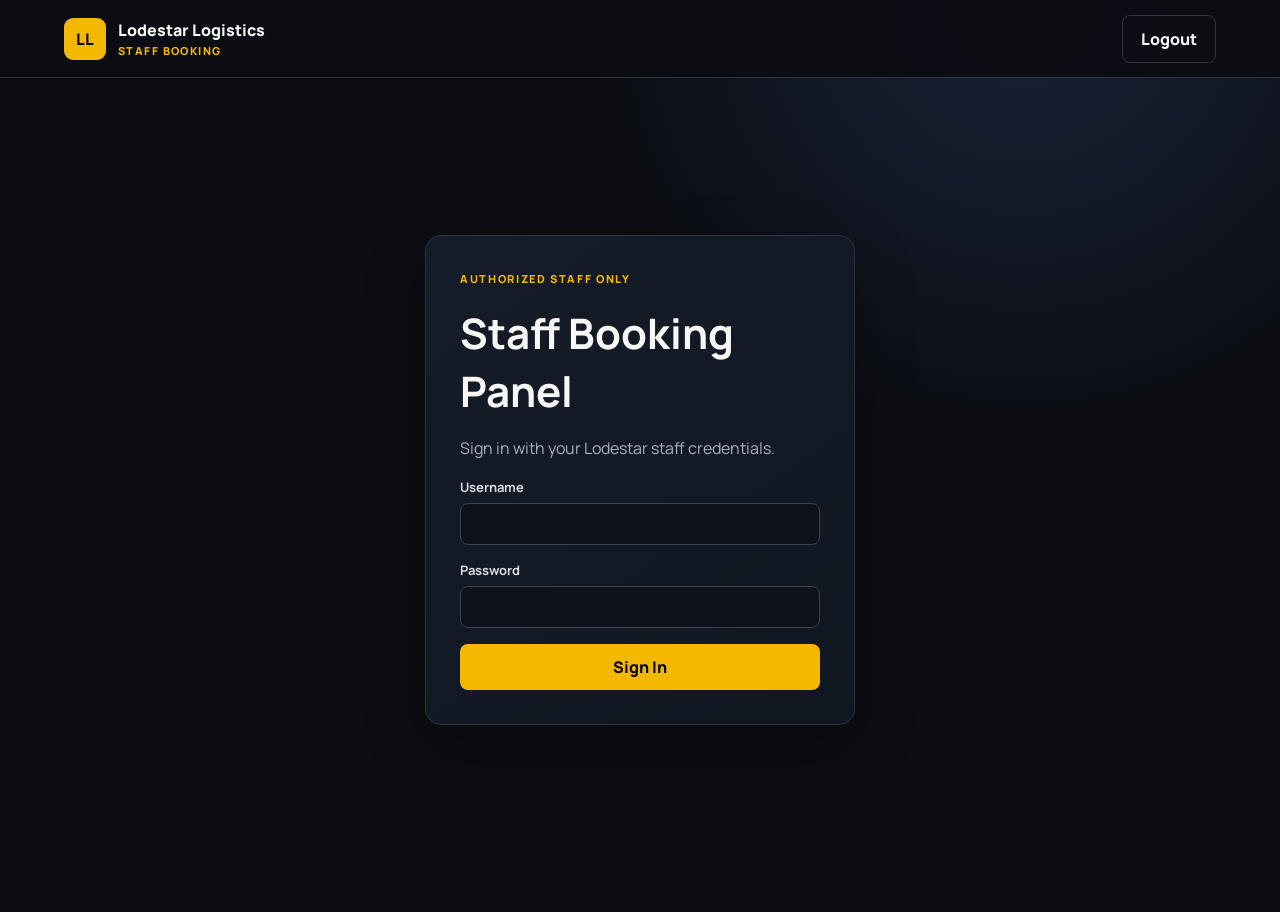
==== static/staff.html @ efba17d9 "Add secure staff booking panel with production guard" ====
<!doctype html>
<html lang="en">
<head>
  <meta charset="utf-8" />
  <meta name="viewport" content="width=device-width, initial-scale=1" />
  <meta name="robots" content="noindex, nofollow" />
  <title>Lodestar Logistics | Staff Booking</title>
  <link rel="preconnect" href="https://fonts.googleapis.com" />
  <link rel="preconnect" href="https://fonts.gstatic.com" crossorigin />
  <link href="https://fonts.googleapis.com/css2?family=Manrope:wght@400;500;600;700;800&display=swap" rel="stylesheet" />
  <link rel="stylesheet" href="/static/staff.css" />
</head>
<body>
  <header class="staff-header">
    <a class="staff-brand" href="/" aria-label="Lodestar Logistics home">
      <span class="brand-mark">LL</span>
      <span>Lodestar Logistics<small>Staff Booking</small></span>
    </a>
    <div id="staffIdentity" class="staff-identity" hidden>
      <span id="staffUsername"></span>
      <button id="logoutButton" class="button button-quiet" type="button">Logout</button>
    </div>
  </header>

  <main>
    <section id="loginView" class="login-shell">
      <form id="loginForm" class="panel login-panel">
        <p class="eyebrow">AUTHORIZED STAFF ONLY</p>
        <h1>Staff Booking Panel</h1>
        <p>Sign in with your Lodestar staff credentials.</p>
        <label>Username<input id="staffUser" name="username" autocomplete="username" required /></label>
        <label>Password<input id="staffPassword" name="password" type="password" autocomplete="current-password" required /></label>
        <p id="loginError" class="form-error" role="alert" hidden></p>
        <button class="button button-primary" type="submit">Sign In</button>
      </form>
    </section>

    <section id="panelView" class="workspace" hidden>
      <div class="workspace-heading">
        <div><p class="eyebrow">SECURE OPERATIONS</p><h1>Quote and Book Freight</h1></div>
        <p>Bookings require a second confirmation and are submitted only from the Lodestar backend.</p>
      </div>

      <form id="staffQuoteForm" class="panel quote-form">
        <fieldset class="mode-picker">
          <legend>Freight Mode</legend>
          <label><input type="radio" name="mode" value="ltl" required /><span>LTL</span></label>
          <label><input type="radio" name="mode" value="ftl" required /><span>FTL</span></label>
          <label><input type="radio" name="mode" value="box-truck" required /><span>Box Truck</span></label>
          <label><input type="radio" name="mode" value="van" required /><span>Cargo Van</span></label>
        </fieldset>

        <div class="form-grid">
          <label>Origin ZIP<input id="originZip" inputmode="numeric" pattern="[0-9]{5}" maxlength="5" required /></label>
          <label>Destination ZIP<input id="destinationZip" inputmode="numeric" pattern="[0-9]{5}" maxlength="5" required /></label>
          <label>Pickup Date<input id="pickupDate" type="date" required /></label>
          <label>Number of Pallets<input id="pallets" type="number" min="1" step="1" required /></label>
          <label>Total Weight (lb)<input id="totalWeight" type="number" min="1" step="0.01" required /></label>
          <label>Freight Class<input id="freightClass" required /></label>
          <label>Length (in)<input id="length" type="number" min="1" step="0.01" required /></label>
          <label>Width (in)<input id="width" type="number" min="1" step="0.01" required /></label>
          <label>Height (in)<input id="height" type="number" min="1" step="0.01" required /></label>
          <label class="span-two">Commodity <small>Optional</small><input id="commodity" /></label>
        </div>

        <div class="service-grid">
          <fieldset><legend>Pickup Services</legend>
            <label><input type="checkbox" name="pickupService" value="liftgate-pickup" /> Liftgate</label>
            <label><input type="checkbox" name="pickupService" value="driver-assist-pickup" /> Driver Assistance</label>
          </fieldset>
          <fieldset><legend>Delivery Services</legend>
            <label><input type="checkbox" name="deliveryService" value="liftgate-delivery" /> Liftgate</label>
            <label><input type="checkbox" name="deliveryService" value="driver-assist-delivery" /> Driver Assistance</label>
          </fieldset>
        </div>
        <p id="quoteError" class="form-error" role="alert" hidden></p>
        <button id="quoteButton" class="button button-primary" type="submit">Get Staff Quote</button>
      </form>

      <section id="staffResults" class="results" aria-live="polite" hidden></section>
    </section>
  </main>

  <dialog id="bookingDialog" class="booking-dialog">
    <form id="bookingForm" class="booking-form">
      <div class="dialog-heading">
        <div><p class="eyebrow">SECOND CONFIRMATION</p><h2>Confirm Shipment Booking</h2></div>
        <button id="closeBooking" class="dialog-close" type="button" aria-label="Close">×</button>
      </div>
      <div id="selectedQuoteSummary" class="confirmation-summary"></div>
      <div class="booking-columns">
        <fieldset data-stop="pickup"><legend>Pickup</legend>
          <label>Company<input name="company" /></label><label>Street<input name="street" required /></label>
          <label>Suite / Dock<input name="street2" /></label><label>City<input name="city" required /></label>
          <label>State<input name="state" maxlength="2" required /></label><label>ZIP<input name="zipCode" required /></label>
          <label>Contact Name<input name="contactName" required /></label><label>Phone<input name="phone" type="tel" required /></label>
          <label>Email<input name="email" type="email" required /></label>
          <div class="time-row"><label>Window From<input name="windowFrom" type="time" /></label><label>Window To<input name="windowTo" type="time" /></label></div>
        </fieldset>
        <fieldset data-stop="delivery"><legend>Delivery</legend>
          <label>Company<input name="company" /></label><label>Street<input name="street" required /></label>
          <label>Suite / Dock<input name="street2" /></label><label>City<input name="city" required /></label>
          <label>State<input name="state" maxlength="2" required /></label><label>ZIP<input name="zipCode" required /></label>
          <label>Contact Name<input name="contactName" required /></label><label>Phone<input name="phone" type="tel" required /></label>
          <label>Email<input name="email" type="email" required /></label>
          <div class="time-row"><label>Window From<input name="windowFrom" type="time" /></label><label>Window To<input name="windowTo" type="time" /></label></div>
        </fieldset>
      </div>
      <div class="form-grid booking-meta">
        <label>Reference / PO<input id="bookingReference" /></label>
        <label class="span-two">Special Instructions<textarea id="bookingNotes" rows="3"></textarea></label>
      </div>
      <div class="confirmation-warning"><strong>This action books the selected shipment.</strong><span>Review the carrier, price, addresses, contacts, and load details before confirming.</span></div>
      <div id="bookingDisabledNotice" class="booking-disabled" role="status" hidden>Production booking is currently disabled.</div>
      <p id="bookingError" class="form-error" role="alert" hidden></p>
      <button id="confirmBooking" class="button button-danger" type="submit">Confirm Booking</button>
    </form>
  </dialog>

  <script src="/static/staff.js" defer></script>
</body>
</html>
---- static/staff.css ----
:root { --black:#0b0d12; --panel:#111721; --panel-alt:#151c27; --line:#2c3441; --white:#f7f7f5; --muted:#a9b0bc; --yellow:#f4b800; --red:#e01e37; --blue:#2563eb; }
* { box-sizing:border-box; }
body { margin:0; min-height:100vh; color:var(--white); background:radial-gradient(circle at 80% 0,#182339 0,transparent 32%),var(--black); font-family:Manrope,system-ui,sans-serif; }
button,input,textarea { font:inherit; }
.staff-header { min-height:78px; display:flex; align-items:center; justify-content:space-between; gap:20px; padding:14px clamp(20px,5vw,72px); border-bottom:1px solid var(--line); background:rgba(11,13,18,.92); }
.staff-brand { display:flex; align-items:center; gap:12px; color:var(--white); text-decoration:none; font-weight:800; }
.staff-brand small { display:block; margin-top:2px; color:var(--yellow); font-size:11px; letter-spacing:.13em; text-transform:uppercase; }
.brand-mark { display:grid; place-items:center; width:42px; height:42px; border-radius:9px; color:var(--black); background:var(--yellow); font-weight:900; }
.staff-identity { display:flex; align-items:center; gap:14px; color:var(--muted); }
main { width:min(1180px,calc(100% - 32px)); margin:0 auto; padding:42px 0 72px; }
.login-shell { min-height:calc(100vh - 180px); display:grid; place-items:center; }
.panel { border:1px solid var(--line); border-radius:16px; background:linear-gradient(145deg,var(--panel-alt),var(--panel)); box-shadow:0 22px 60px rgba(0,0,0,.3); }
.login-panel { width:min(430px,100%); display:grid; gap:16px; padding:34px; }
.login-panel h1,.workspace-heading h1 { margin:0; font-size:clamp(28px,4vw,42px); }
.login-panel p,.workspace-heading p { margin:0; color:var(--muted); line-height:1.6; }
.eyebrow { margin:0; color:var(--yellow)!important; font-size:11px; font-weight:800; letter-spacing:.15em; }
label { display:grid; gap:7px; color:#d9dde4; font-size:13px; font-weight:700; }
label small { color:var(--muted); font-weight:500; }
input,textarea { width:100%; min-width:0; border:1px solid #3a4351; border-radius:8px; padding:11px 12px; color:var(--white); background:#0d121a; outline:none; }
input:focus,textarea:focus { border-color:var(--yellow); box-shadow:0 0 0 3px rgba(244,184,0,.12); }
.button { border:0; border-radius:8px; padding:12px 18px; cursor:pointer; font-weight:800; }
.button:disabled { cursor:not-allowed; opacity:.55; }
.button-primary { color:var(--black); background:var(--yellow); }
.button-danger { color:white; background:var(--red); }
.button-quiet { border:1px solid var(--line); color:var(--white); background:transparent; }
.workspace-heading { display:flex; align-items:end; justify-content:space-between; gap:28px; margin-bottom:24px; }
.workspace-heading > p { max-width:480px; }
.quote-form { padding:26px; }
fieldset { min-width:0; margin:0; border:1px solid var(--line); border-radius:11px; }
legend { padding:0 8px; color:var(--yellow); font-size:12px; font-weight:800; text-transform:uppercase; letter-spacing:.08em; }
.mode-picker { display:grid; grid-template-columns:repeat(4,minmax(0,1fr)); gap:10px; padding:12px; }
.mode-picker label { position:relative; display:block; }
.mode-picker input { position:absolute; opacity:0; }
.mode-picker span { display:block; padding:13px; border:1px solid var(--line); border-radius:8px; text-align:center; cursor:pointer; }
.mode-picker input:checked + span { border-color:var(--yellow); color:var(--yellow); background:rgba(244,184,0,.08); }
.form-grid { display:grid; grid-template-columns:repeat(3,minmax(0,1fr)); gap:16px; margin-top:22px; }
.span-two { grid-column:span 2; }
.service-grid { display:grid; grid-template-columns:1fr 1fr; gap:16px; margin:22px 0; }
.service-grid fieldset { display:flex; flex-wrap:wrap; gap:16px; padding:14px; }
.service-grid label { display:flex; align-items:center; gap:8px; }
.service-grid input { width:auto; }
.form-error { margin:14px 0; color:#ff7c8c; font-size:13px; }
.results { margin-top:26px; }
.results-heading { display:flex; justify-content:space-between; gap:20px; margin-bottom:15px; }
.results-heading h2 { margin:0; }
.quote-grid { display:grid; grid-template-columns:repeat(3,minmax(0,1fr)); gap:14px; }
.staff-quote-card { min-width:0; display:flex; flex-direction:column; gap:14px; padding:20px; border:1px solid var(--line); border-radius:12px; background:var(--panel); }
.staff-quote-card h3,.staff-quote-card dd { margin:0; overflow-wrap:anywhere; }
.staff-quote-card h3 { font-size:18px; }
.quote-price { color:var(--yellow); font-size:29px; font-weight:800; }
.quote-facts { display:grid; gap:9px; margin:0; }
.quote-facts div { display:flex; justify-content:space-between; gap:15px; border-bottom:1px solid var(--line); padding-bottom:8px; }
.quote-facts dt { color:var(--muted); font-size:12px; }
.quote-facts dd { text-align:right; font-size:13px; }
.staff-quote-card .button { margin-top:auto; }
.booking-dialog { width:min(1050px,calc(100% - 24px)); max-height:92vh; padding:0; border:1px solid var(--line); border-radius:16px; color:var(--white); background:var(--panel); }
.booking-dialog::backdrop { background:rgba(0,0,0,.8); }
.booking-form { padding:26px; }
.dialog-heading { display:flex; align-items:start; justify-content:space-between; gap:20px; }
.dialog-heading h2 { margin:5px 0 0; }
.dialog-close { border:0; color:var(--white); background:transparent; cursor:pointer; font-size:30px; }
.confirmation-summary { display:grid; grid-template-columns:repeat(4,minmax(0,1fr)); gap:10px; margin:20px 0; }
.confirmation-summary div { min-width:0; padding:12px; border:1px solid var(--line); border-radius:8px; }
.confirmation-summary span { display:block; color:var(--muted); font-size:11px; text-transform:uppercase; }
.confirmation-summary strong { display:block; margin-top:5px; overflow-wrap:anywhere; }
.booking-columns { display:grid; grid-template-columns:1fr 1fr; gap:16px; }
.booking-columns fieldset { display:grid; grid-template-columns:1fr 1fr; gap:12px; padding:16px; }
.booking-columns fieldset > label:first-of-type,.booking-columns fieldset > label:nth-of-type(2),.booking-columns fieldset > label:nth-of-type(3),.booking-columns fieldset > label:nth-of-type(7),.booking-columns fieldset > label:nth-of-type(9),.time-row { grid-column:1/-1; }
.time-row { display:grid; grid-template-columns:1fr 1fr; gap:12px; }
.booking-meta { grid-template-columns:1fr 1fr; }
.confirmation-warning { display:flex; flex-direction:column; gap:4px; margin:20px 0; padding:14px; border-left:3px solid var(--red); background:rgba(224,30,55,.08); }
.confirmation-warning span { color:var(--muted); font-size:13px; }
.booking-disabled { margin:20px 0; padding:14px; border:1px solid var(--yellow); border-radius:8px; color:var(--yellow); background:rgba(244,184,0,.08); font-weight:800; }
.booking-success { padding:25px; border:1px solid #287a51; border-radius:12px; background:rgba(40,122,81,.12); }
.booking-success h2 { margin-top:0; }
@media (max-width:850px) { .form-grid,.quote-grid { grid-template-columns:repeat(2,minmax(0,1fr)); } .mode-picker { grid-template-columns:1fr 1fr; } .booking-columns { grid-template-columns:1fr; } .confirmation-summary { grid-template-columns:1fr 1fr; } }
@media (max-width:560px) { main { width:min(100% - 20px,1180px); padding-top:24px; } .staff-header { padding:12px; } .staff-identity span { display:none; } .workspace-heading { display:block; } .workspace-heading > p { margin-top:10px; } .quote-form,.booking-form,.login-panel { padding:18px; } .form-grid,.service-grid,.quote-grid,.confirmation-summary { grid-template-columns:minmax(0,1fr); } .span-two { grid-column:auto; } .booking-columns fieldset { grid-template-columns:1fr; } .booking-columns fieldset > label,.time-row { grid-column:1/-1; } }
@media (max-width:360px) { .staff-brand > span:last-child { display:none; } }
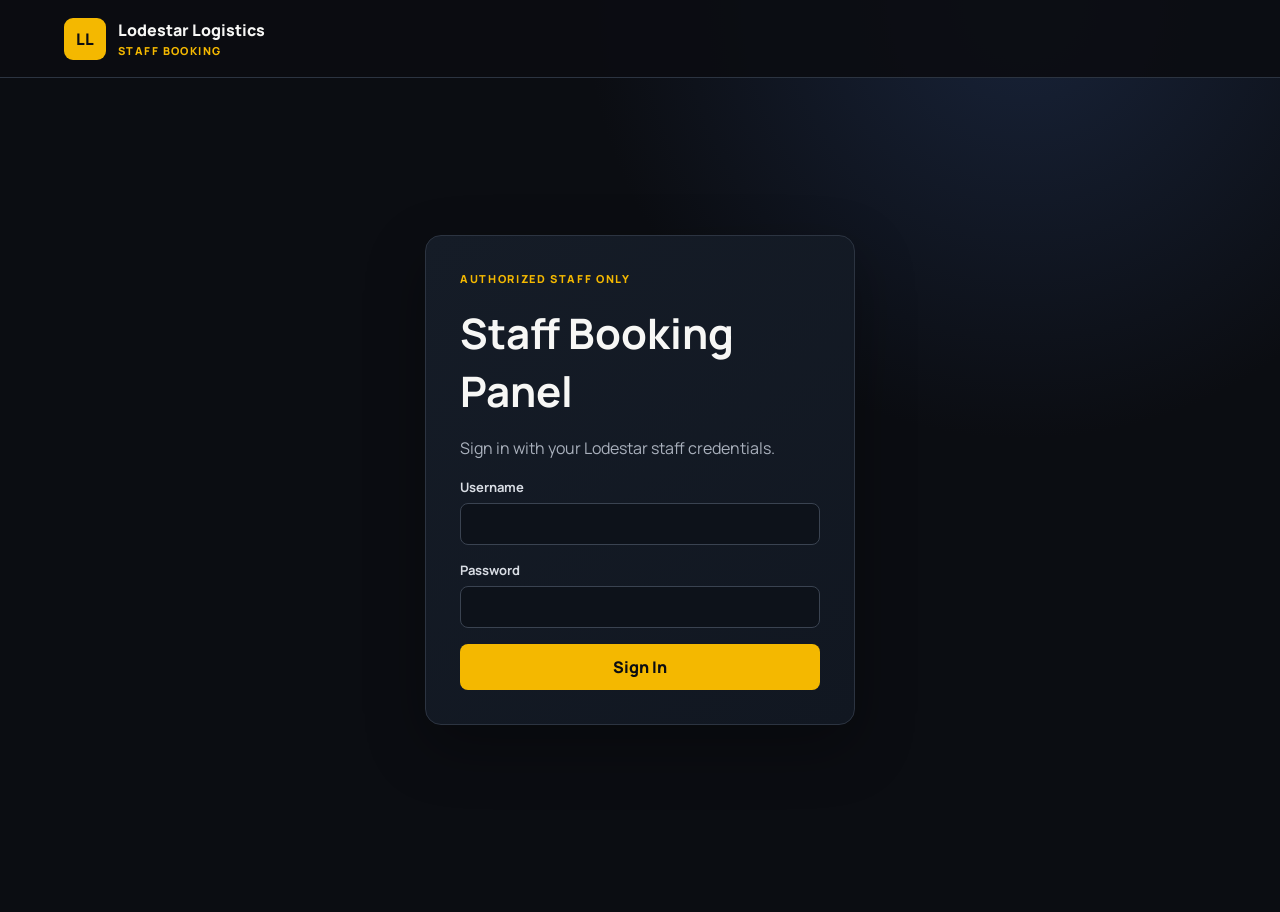
==== commit 597d3808: "a" ====
--- a/static/staff.html
+++ b/static/staff.html
@@ -23,7 +23,14 @@
   </header>
 
   <main>
-    <section id="loginView" class="login-shell">
+    <section id="authLoading" class="login-shell" aria-live="polite">
+      <div class="panel auth-loading-panel">
+        <p class="eyebrow">SECURE STAFF ACCESS</p>
+        <p>Checking staff session…</p>
+      </div>
+    </section>
+
+    <section id="loginView" class="login-shell" hidden>
       <form id="loginForm" class="panel login-panel">
         <p class="eyebrow">AUTHORIZED STAFF ONLY</p>
         <h1>Staff Booking Panel</h1>
--- a/static/staff.css
+++ b/static/staff.css
@@ -1,5 +1,6 @@
 :root { --black:#0b0d12; --panel:#111721; --panel-alt:#151c27; --line:#2c3441; --white:#f7f7f5; --muted:#a9b0bc; --yellow:#f4b800; --red:#e01e37; --blue:#2563eb; }
 * { box-sizing:border-box; }
+[hidden] { display:none !important; }
 body { margin:0; min-height:100vh; color:var(--white); background:radial-gradient(circle at 80% 0,#182339 0,transparent 32%),var(--black); font-family:Manrope,system-ui,sans-serif; }
 button,input,textarea { font:inherit; }
 .staff-header { min-height:78px; display:flex; align-items:center; justify-content:space-between; gap:20px; padding:14px clamp(20px,5vw,72px); border-bottom:1px solid var(--line); background:rgba(11,13,18,.92); }
@@ -11,6 +12,8 @@
 .login-shell { min-height:calc(100vh - 180px); display:grid; place-items:center; }
 .panel { border:1px solid var(--line); border-radius:16px; background:linear-gradient(145deg,var(--panel-alt),var(--panel)); box-shadow:0 22px 60px rgba(0,0,0,.3); }
 .login-panel { width:min(430px,100%); display:grid; gap:16px; padding:34px; }
+.auth-loading-panel { width:min(430px,100%); display:grid; gap:8px; padding:28px 34px; text-align:center; }
+.auth-loading-panel p { margin:0; color:var(--muted); }
 .login-panel h1,.workspace-heading h1 { margin:0; font-size:clamp(28px,4vw,42px); }
 .login-panel p,.workspace-heading p { margin:0; color:var(--muted); line-height:1.6; }
 .eyebrow { margin:0; color:var(--yellow)!important; font-size:11px; font-weight:800; letter-spacing:.15em; }
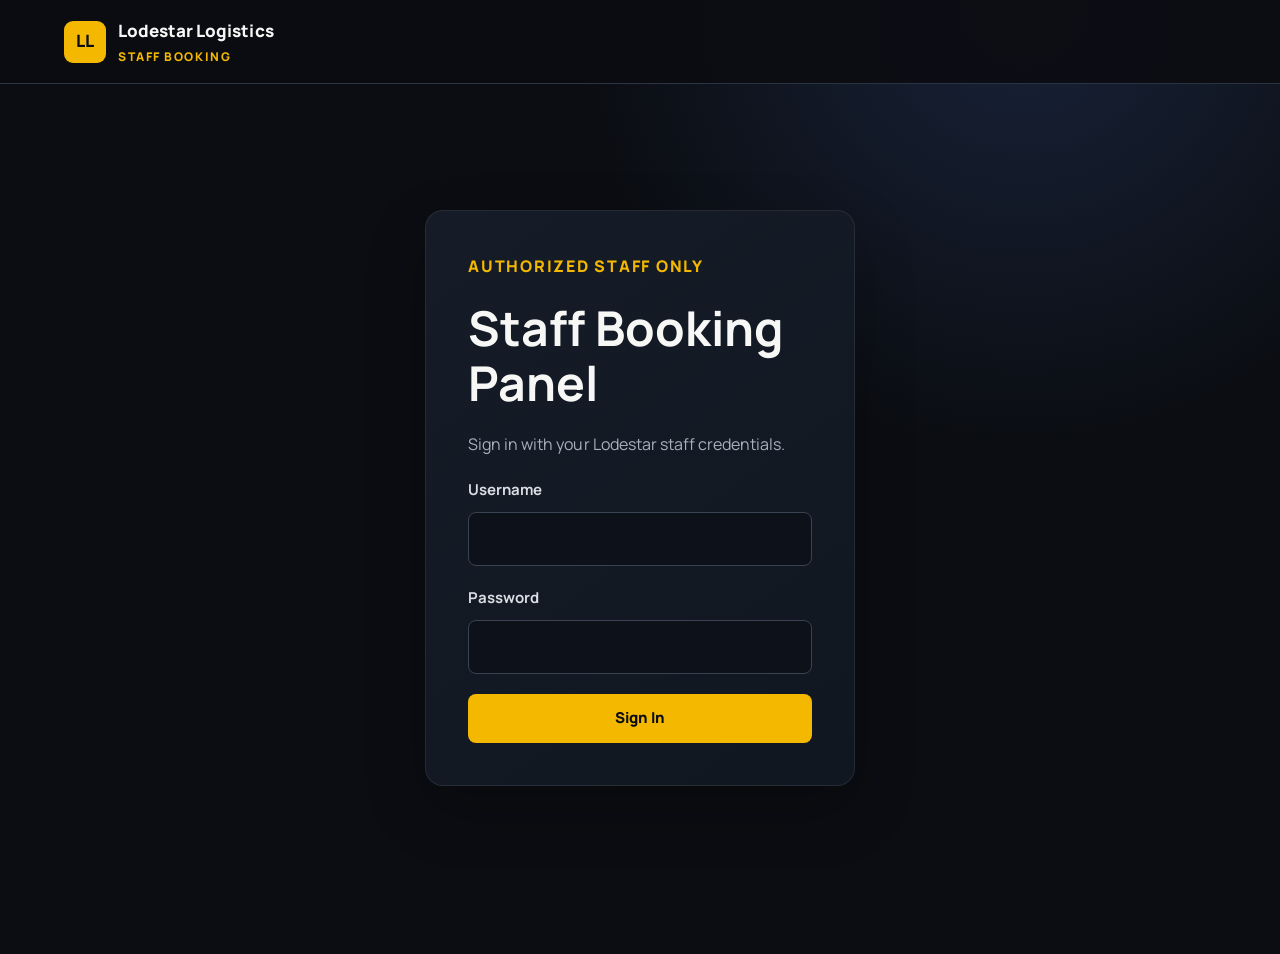
==== commit 69b3cabc: "c" ====
--- a/static/staff.html
+++ b/static/staff.html
@@ -48,6 +48,25 @@
         <p>Bookings require a second confirmation and are submitted only from the Lodestar backend.</p>
       </div>
 
+      <section class="panel customer-requests-panel">
+        <div class="customer-requests-heading">
+          <div><p class="eyebrow">CUSTOMER INTAKE</p><h2>Customer Quote Requests</h2></div>
+          <button id="refreshCustomerRequests" class="button button-quiet" type="button">Refresh</button>
+        </div>
+        <div id="requestStatusFilters" class="request-status-filters" aria-label="Filter quote requests by status">
+          <button class="request-filter is-active" type="button" data-request-filter="all" aria-pressed="true">All</button>
+          <button class="request-filter" type="button" data-request-filter="new" aria-pressed="false">New</button>
+          <button class="request-filter" type="button" data-request-filter="approved" aria-pressed="false">Approved</button>
+          <button class="request-filter" type="button" data-request-filter="rejected" aria-pressed="false">Rejected</button>
+          <button class="request-filter" type="button" data-request-filter="booked" aria-pressed="false">Booked</button>
+        </div>
+        <p id="customerRequestsMessage" class="requests-message">Loading customer quote requests…</p>
+        <div class="customer-request-columns" aria-hidden="true">
+          <span>Customer</span><span>Route</span><span>Carrier</span><span>Price</span><span>Freight Type</span><span>Date</span><span>Status</span>
+        </div>
+        <div id="customerRequestsList" class="customer-requests-list" hidden></div>
+      </section>
+
       <form id="staffQuoteForm" class="panel quote-form">
         <fieldset class="mode-picker">
           <legend>Freight Mode</legend>
@@ -88,6 +107,51 @@
     </section>
   </main>
 
+  <dialog id="requestDetailDialog" class="booking-dialog request-detail-dialog">
+    <div class="booking-form">
+      <div class="dialog-heading">
+        <div><p class="eyebrow">CUSTOMER QUOTE REQUEST</p><h2>Request Details</h2></div>
+        <button id="closeRequestDetail" class="dialog-close" type="button" aria-label="Close">×</button>
+      </div>
+      <div id="customerRequestDetail" class="request-detail-content"></div>
+      <p id="requestActionError" class="form-error" role="alert" hidden></p>
+      <div class="request-actions">
+        <button id="approveCustomerRequest" class="button button-primary" type="button" hidden>Approve Request</button>
+        <button id="rejectCustomerRequest" class="button button-danger" type="button" hidden>Reject Request</button>
+        <button id="messageCustomer" class="button button-quiet" type="button">Message Customer</button>
+        <button id="bookCustomerRequest" class="button button-primary" type="button" hidden>Book Shipment</button>
+      </div>
+    </div>
+  </dialog>
+
+  <dialog id="rejectRequestDialog" class="booking-dialog compact-dialog">
+    <form id="rejectRequestForm" class="booking-form">
+      <div class="dialog-heading">
+        <div><p class="eyebrow">CONFIRM STATUS</p><h2>Reject Request</h2></div>
+        <button id="closeRejectRequest" class="dialog-close" type="button" aria-label="Close">×</button>
+      </div>
+      <p>This request will be marked as rejected. It can be approved again later.</p>
+      <label>Reject reason <small>Optional</small><textarea id="rejectReason" rows="4" maxlength="1000"></textarea></label>
+      <p id="rejectRequestError" class="form-error" role="alert" hidden></p>
+      <button id="confirmRejectRequest" class="button button-danger" type="submit">Confirm Rejection</button>
+    </form>
+  </dialog>
+
+  <dialog id="messageCustomerDialog" class="booking-dialog compact-dialog">
+    <div class="booking-form">
+      <div class="dialog-heading">
+        <div><p class="eyebrow">CUSTOMER CONTACT</p><h2>Message Customer</h2></div>
+        <button id="closeMessageCustomer" class="dialog-close" type="button" aria-label="Close">×</button>
+      </div>
+      <div id="messageCustomerContact" class="contact-summary"></div>
+      <label>Message<textarea id="customerMessageText" rows="6" maxlength="2000"></textarea></label>
+      <div class="request-actions">
+        <a id="openCustomerEmail" class="button button-primary" href="#">Open Email App</a>
+        <a id="callCustomerFromMessage" class="button button-quiet" href="#">Call Customer</a>
+      </div>
+    </div>
+  </dialog>
+
   <dialog id="bookingDialog" class="booking-dialog">
     <form id="bookingForm" class="booking-form">
       <div class="dialog-heading">
--- a/static/staff.css
+++ b/static/staff.css
@@ -21,13 +21,43 @@
 label small { color:var(--muted); font-weight:500; }
 input,textarea { width:100%; min-width:0; border:1px solid #3a4351; border-radius:8px; padding:11px 12px; color:var(--white); background:#0d121a; outline:none; }
 input:focus,textarea:focus { border-color:var(--yellow); box-shadow:0 0 0 3px rgba(244,184,0,.12); }
-.button { border:0; border-radius:8px; padding:12px 18px; cursor:pointer; font-weight:800; }
+.button { display:inline-flex; align-items:center; justify-content:center; border:0; border-radius:8px; padding:12px 18px; cursor:pointer; font-weight:800; text-decoration:none; }
 .button:disabled { cursor:not-allowed; opacity:.55; }
 .button-primary { color:var(--black); background:var(--yellow); }
 .button-danger { color:white; background:var(--red); }
 .button-quiet { border:1px solid var(--line); color:var(--white); background:transparent; }
 .workspace-heading { display:flex; align-items:end; justify-content:space-between; gap:28px; margin-bottom:24px; }
 .workspace-heading > p { max-width:480px; }
+.customer-requests-panel { margin-bottom:24px; padding:24px; }
+.customer-requests-heading { display:flex; align-items:center; justify-content:space-between; gap:16px; }
+.customer-requests-heading h2 { margin:4px 0 0; }
+.request-status-filters { display:flex; flex-wrap:wrap; gap:8px; margin-top:18px; }
+.request-filter { border:1px solid var(--line); border-radius:999px; padding:7px 13px; color:var(--muted); background:transparent; cursor:pointer; font-size:12px; font-weight:800; }
+.request-filter.is-active { border-color:var(--yellow); color:var(--black); background:var(--yellow); }
+.requests-message { margin:18px 0 0; color:var(--muted); }
+.customer-requests-list { display:grid; gap:8px; margin-top:18px; }
+.customer-request-row { width:100%; min-width:0; display:grid; grid-template-columns:1.25fr 1fr 1fr .8fr .65fr 1fr .55fr; gap:12px; align-items:center; padding:13px 14px; border:1px solid var(--line); border-radius:9px; color:var(--white); background:#0d121a; text-align:left; cursor:pointer; }
+.customer-request-row:hover { border-color:var(--yellow); }
+.customer-request-row span { min-width:0; overflow-wrap:anywhere; font-size:12px; }
+.customer-request-row strong { font-size:13px; }
+.request-status { justify-self:start; padding:4px 8px; border-radius:999px; color:var(--yellow); background:rgba(244,184,0,.1); font-weight:800; text-transform:uppercase; }
+.request-status.is-approved { color:#8ce3b5; background:rgba(40,122,81,.16); }
+.request-status.is-rejected { color:#ff8b99; background:rgba(224,30,55,.14); }
+.request-status.is-booked { color:#8ce3b5; background:rgba(40,122,81,.16); }
+.request-detail-content { display:grid; gap:18px; margin:20px 0; }
+.request-detail-section { padding:16px; border:1px solid var(--line); border-radius:10px; background:#0d121a; }
+.request-detail-section h3 { margin:0 0 12px; color:var(--yellow); font-size:14px; text-transform:uppercase; letter-spacing:.06em; }
+.request-detail-grid { display:grid; grid-template-columns:repeat(3,minmax(0,1fr)); gap:12px; }
+.request-detail-grid div { min-width:0; }
+.request-detail-grid span { display:block; color:var(--muted); font-size:11px; text-transform:uppercase; }
+.request-detail-grid strong { display:block; margin-top:4px; overflow-wrap:anywhere; font-size:13px; }
+.customer-contact-actions,.request-actions { display:flex; flex-wrap:wrap; gap:10px; margin-top:14px; }
+.contact-customer-block { margin-top:16px; }
+.contact-customer-block > strong { color:var(--yellow); font-size:13px; }
+.contact-customer-block > small { display:block; margin-top:8px; color:var(--muted); }
+.compact-dialog { width:min(560px,calc(100% - 24px)); }
+.contact-summary { display:grid; gap:8px; margin:20px 0; padding:14px; border:1px solid var(--line); border-radius:9px; background:#0d121a; }
+.contact-summary strong,.contact-summary span { overflow-wrap:anywhere; }
 .quote-form { padding:26px; }
 fieldset { min-width:0; margin:0; border:1px solid var(--line); border-radius:11px; }
 legend { padding:0 8px; color:var(--yellow); font-size:12px; font-weight:800; text-transform:uppercase; letter-spacing:.08em; }
@@ -76,6 +106,114 @@
 .booking-disabled { margin:20px 0; padding:14px; border:1px solid var(--yellow); border-radius:8px; color:var(--yellow); background:rgba(244,184,0,.08); font-weight:800; }
 .booking-success { padding:25px; border:1px solid #287a51; border-radius:12px; background:rgba(40,122,81,.12); }
 .booking-success h2 { margin-top:0; }
-@media (max-width:850px) { .form-grid,.quote-grid { grid-template-columns:repeat(2,minmax(0,1fr)); } .mode-picker { grid-template-columns:1fr 1fr; } .booking-columns { grid-template-columns:1fr; } .confirmation-summary { grid-template-columns:1fr 1fr; } }
-@media (max-width:560px) { main { width:min(100% - 20px,1180px); padding-top:24px; } .staff-header { padding:12px; } .staff-identity span { display:none; } .workspace-heading { display:block; } .workspace-heading > p { margin-top:10px; } .quote-form,.booking-form,.login-panel { padding:18px; } .form-grid,.service-grid,.quote-grid,.confirmation-summary { grid-template-columns:minmax(0,1fr); } .span-two { grid-column:auto; } .booking-columns fieldset { grid-template-columns:1fr; } .booking-columns fieldset > label,.time-row { grid-column:1/-1; } }
+@media (max-width:850px) { .form-grid,.quote-grid { grid-template-columns:repeat(2,minmax(0,1fr)); } .mode-picker { grid-template-columns:1fr 1fr; } .booking-columns { grid-template-columns:1fr; } .confirmation-summary { grid-template-columns:1fr 1fr; } .customer-request-row { grid-template-columns:1fr 1fr; } .request-detail-grid { grid-template-columns:1fr 1fr; } }
+@media (max-width:560px) { main { width:min(100% - 20px,1180px); padding-top:24px; } .staff-header { padding:12px; } .staff-identity span { display:none; } .workspace-heading { display:block; } .workspace-heading > p { margin-top:10px; } .quote-form,.booking-form,.login-panel,.customer-requests-panel { padding:18px; } .form-grid,.service-grid,.quote-grid,.confirmation-summary,.customer-request-row,.request-detail-grid { grid-template-columns:minmax(0,1fr); } .span-two { grid-column:auto; } .booking-columns fieldset { grid-template-columns:1fr; } .booking-columns fieldset > label,.time-row { grid-column:1/-1; } }
 @media (max-width:360px) { .staff-brand > span:last-child { display:none; } }
+
+/* Readability and hierarchy refresh */
+body { font-size:16px; line-height:1.65; letter-spacing:.002em; }
+.staff-header { min-height:84px; padding-block:16px; }
+.staff-brand { font-size:17px; }
+.staff-brand small { font-size:12px; }
+.staff-identity { font-size:15px; }
+main { width:min(1240px,calc(100% - 48px)); padding:54px 0 96px; }
+.eyebrow { font-size:14px; letter-spacing:.11em; }
+.login-panel { gap:20px; padding:42px; }
+.login-panel h1,.workspace-heading h1 { font-size:clamp(40px,4vw,48px); line-height:1.15; }
+.login-panel p,.workspace-heading p { font-size:16px; line-height:1.7; }
+label { gap:9px; font-size:15px; }
+input,textarea { min-height:52px; padding:13px 14px; font-size:16px; }
+textarea { line-height:1.6; }
+.button { min-height:48px; padding:12px 20px; font-size:15px; }
+
+.workspace-heading { align-items:center; margin-bottom:34px; }
+.workspace-heading > p { max-width:520px; }
+.panel { border-color:rgba(255,255,255,.08); border-radius:18px; box-shadow:0 24px 60px rgba(0,0,0,.24); }
+.customer-requests-panel { margin-bottom:34px; padding:32px; }
+.customer-requests-heading h2 { margin-top:7px; font-size:28px; line-height:1.25; }
+.request-status-filters { gap:10px; margin-top:24px; }
+.request-filter { min-height:40px; padding:8px 16px; font-size:14px; }
+.requests-message { margin-top:24px; font-size:15px; }
+.customer-request-columns,.customer-request-row { grid-template-columns:1.25fr 1fr 1fr .8fr .75fr 1fr .7fr; }
+.customer-request-columns { display:grid; gap:16px; margin-top:26px; padding:0 18px; color:var(--muted); font-size:13px; font-weight:800; letter-spacing:.06em; text-transform:uppercase; }
+.customer-requests-list { gap:12px; margin-top:10px; }
+.customer-request-row { gap:16px; min-height:76px; padding:18px; border:0; border-left:3px solid transparent; border-radius:12px; background:#0d121a; }
+.customer-request-row:hover { border-color:var(--yellow); background:#101722; }
+.customer-request-row span { font-size:14px; line-height:1.5; }
+.customer-request-row strong { font-size:16px; }
+.request-status { padding:6px 10px; font-size:13px !important; letter-spacing:.04em; }
+
+.quote-form { padding:34px; }
+.mode-picker { gap:14px; padding:16px; }
+.mode-picker span { padding:16px; font-size:16px; }
+.form-grid { gap:20px; margin-top:28px; }
+.service-grid { gap:20px; margin:28px 0; }
+.service-grid fieldset { gap:20px; padding:18px; }
+.service-grid label { font-size:15px; }
+.service-grid input { width:21px; height:21px; }
+legend { font-size:14px; }
+.form-error { font-size:14px; }
+.results { margin-top:36px; }
+.results-heading h2 { font-size:28px; }
+.quote-grid { grid-template-columns:repeat(2,minmax(0,1fr)); gap:22px; }
+.staff-quote-card { gap:20px; padding:28px; border-color:rgba(255,255,255,.08); border-radius:15px; }
+.staff-quote-card h3 { font-size:22px; }
+.quote-price { font-size:36px; }
+.quote-facts { gap:13px; }
+.quote-facts div { border-bottom:0; padding-bottom:0; }
+.quote-facts dt { font-size:14px; }
+.quote-facts dd { font-size:15px; }
+
+.booking-dialog { width:min(980px,calc(100% - 32px)); border-color:rgba(255,255,255,.1); border-top:3px solid var(--yellow); border-radius:18px; }
+.booking-form { padding:38px; }
+.dialog-heading { align-items:center; }
+.dialog-heading h2 { margin-top:7px; font-size:30px; line-height:1.2; }
+.dialog-close { width:44px; height:44px; display:grid; place-items:center; border-radius:50%; background:rgba(255,255,255,.06); font-size:27px; }
+.request-detail-content { gap:24px; margin:30px 0; }
+.request-detail-section { padding:24px; border:0; border-radius:12px; background:#0d121a; }
+.request-detail-section h3 { margin-bottom:20px; font-size:18px; letter-spacing:.05em; }
+.request-detail-grid { grid-template-columns:repeat(2,minmax(0,1fr)); gap:20px 28px; }
+.request-detail-grid span { font-size:13px; letter-spacing:.04em; }
+.request-detail-grid strong { margin-top:6px; font-size:16px; line-height:1.5; }
+.contact-customer-block { margin-top:24px; padding-top:20px; border-top:1px solid rgba(255,255,255,.07); }
+.contact-customer-block > strong { font-size:16px; }
+.customer-contact-actions,.request-actions { gap:12px; margin-top:16px; }
+.request-actions { padding-top:4px; }
+.compact-dialog { width:min(620px,calc(100% - 32px)); }
+.contact-summary { gap:10px; margin:24px 0; padding:20px; border:0; border-radius:10px; }
+.contact-summary strong { font-size:18px; }
+.contact-summary span { font-size:15px; }
+
+.confirmation-summary { grid-template-columns:repeat(2,minmax(0,1fr)); gap:14px; margin:28px 0; }
+.confirmation-summary div { padding:16px; border:0; background:#0d121a; }
+.confirmation-summary span { font-size:13px; }
+.confirmation-summary strong { font-size:16px; }
+.booking-columns { gap:24px; }
+.booking-columns fieldset { gap:16px; padding:22px; }
+.time-row { gap:16px; }
+.booking-meta { gap:20px; }
+.confirmation-warning { margin:28px 0; padding:18px; }
+.confirmation-warning span { font-size:14px; }
+.booking-disabled { font-size:15px; }
+
+@media (max-width:850px) {
+  main { width:min(100% - 30px,1240px); }
+  .customer-request-columns { display:none; }
+  .customer-request-row { grid-template-columns:1fr 1fr; }
+  .quote-grid { grid-template-columns:minmax(0,1fr); }
+  .booking-form { padding:30px; }
+}
+
+@media (max-width:560px) {
+  main { width:min(100% - 20px,1240px); padding:32px 0 72px; }
+  .workspace-heading h1,.login-panel h1 { font-size:38px; }
+  .customer-requests-panel,.quote-form,.booking-form,.login-panel { padding:22px; }
+  .customer-requests-heading { align-items:flex-start; flex-direction:column; }
+  .customer-request-row,.request-detail-grid,.confirmation-summary { grid-template-columns:minmax(0,1fr); }
+  .customer-request-row { gap:10px; padding:18px; }
+  .request-detail-section { padding:20px; }
+  .request-actions,.customer-contact-actions { display:grid; grid-template-columns:minmax(0,1fr); }
+  .request-actions .button,.customer-contact-actions .button { width:100%; }
+  .dialog-heading h2 { font-size:26px; }
+  .booking-dialog { width:calc(100% - 16px); }
+}
